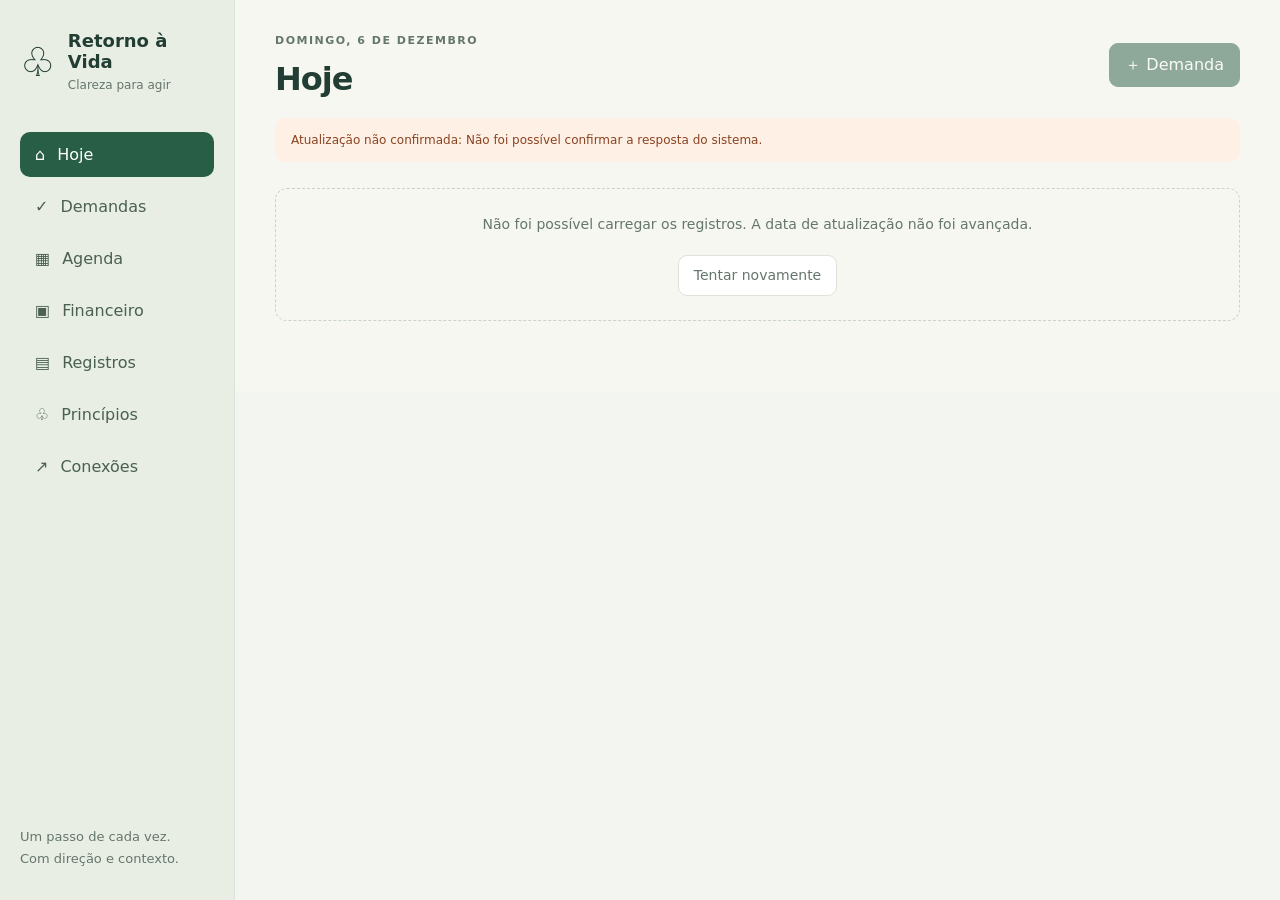
==== index.html @ 0cd76d00 "Evolve contextual guidance, private plans and execution memory" ====
<!doctype html><html lang="pt-BR"><head><meta charset="utf-8"><meta name="viewport" content="width=device-width,initial-scale=1"><meta name="color-scheme" content="light"><title>Retorno à Vida</title><link rel="stylesheet" href="app.css?v=20261031mentor1"><link rel="stylesheet" href="workspace.css?v=20261031mentor1"><link rel="stylesheet" href="mentor.css?v=20261031mentor1"></head><body><aside><a class="brand" href="#hoje"><span>♧</span><div>Retorno à Vida<small>Clareza para agir</small></div></a><nav id="nav" aria-label="Áreas do sistema"></nav><div class="side-note">Um passo de cada vez.<br>Com direção e contexto.</div></aside><main><header><div><p class="eyebrow" id="day"></p><h1 id="title">Hoje</h1></div><button class="primary" id="new">＋ Criar</button></header><section id="sync" role="status">Carregando os registros do sistema…</section><div id="view"></div></main><dialog id="detail"><form id="editor"></form></dialog><div id="toast" role="status" aria-live="polite"></div><script src="app.js?v=20261031mentor1"></script><script src="workspace.js?v=20261031mentor1"></script><script src="mentor.js?v=20261031mentor1"></script></body></html>
---- app.css ----
@import url('data:text/css,');
:root{font-family:system-ui,-apple-system,BlinkMacSystemFont,"Segoe UI",sans-serif;color:#223d33;background:#f3f5f0;font-size:16px;--green:#285e45;--muted:#65766d;--line:#dce3d9}*{box-sizing:border-box}body{margin:0;display:flex}aside{width:235px;position:fixed;inset:0 auto 0 0;padding:30px 20px;background:#e9eee4;border-right:1px solid var(--line);display:flex;flex-direction:column}.brand{display:flex;gap:12px;text-decoration:none;color:inherit;font-size:18px;font-weight:650;align-items:center}.brand>span{font-size:40px}.brand small{display:block;font-size:12px;font-weight:400;margin-top:4px;color:var(--muted)}nav{display:grid;gap:7px;margin-top:38px}nav a{padding:13px 15px;text-decoration:none;border-radius:10px;color:#4a6052;display:flex;gap:12px}nav a.active{background:#285e45;color:white}.side-note{margin-top:auto;line-height:1.7;font-size:13px;color:var(--muted)}main{margin-left:235px;width:calc(100% - 235px);padding:32px 40px 70px;max-width:1600px}header{display:flex;justify-content:space-between;align-items:center;gap:15px;margin-bottom:20px}h1{font-size:32px;margin:3px 0 0;letter-spacing:-1px}h2{font-size:22px;line-height:1.35;margin:0 0 12px}h3{font-size:17px;margin:0 0 10px}.eyebrow{font-size:11px;letter-spacing:1.5px;text-transform:uppercase;color:var(--muted);font-weight:650;margin:0 0 10px}button,input,textarea,select{font:inherit}button,.button{cursor:pointer;border:1px solid var(--line);border-radius:9px;padding:10px 15px;background:white;color:inherit;text-decoration:none;display:inline-flex;align-items:center;justify-content:center;gap:7px;line-height:1.4}button:hover,.button:hover{border-color:#65987c;background:#f3f7f2}button:focus-visible,a:focus-visible{outline:3px solid #a0bfa6;outline-offset:3px}.primary{background:var(--green);color:white;border-color:var(--green)}.primary:hover{background:#204b37;color:white}button:disabled{opacity:.5;cursor:wait}.secondary{background:#edf2e8}#sync{font-size:12px;line-height:1.7;color:var(--muted);padding:12px 16px;background:#eaf0e5;border-radius:10px;margin-bottom:26px}#sync.error{background:#fff0e5;color:#8a4320}.grid{display:grid;grid-template-columns:1.4fr 1fr;gap:20px}.panel,.card{background:#fff;border:1px solid var(--line);border-radius:16px;padding:23px;margin-bottom:18px}.focus{background:#e6ede0;border-color:#cbd9c5;padding:28px}.focus h2{font-size:28px;max-width:720px}.muted{color:var(--muted);font-size:14px;line-height:1.6}p{line-height:1.6}.actions{display:flex;flex-wrap:wrap;gap:8px;margin-top:18px}.tags{display:flex;gap:7px;flex-wrap:wrap;margin:12px 0}.tag{display:inline-block;font-size:11px;border-radius:30px;padding:5px 9px;background:#edf1e9;color:#52664f}.tag.urgent{background:#fbebdc;color:#8b4e22}.section-head{display:flex;justify-content:space-between;align-items:center;gap:12px;margin:12px 0 16px}.section-head h2{margin:0}.stats{display:grid;grid-template-columns:repeat(3,1fr);gap:12px;margin:20px 0}.stat{padding:18px;background:#fff;border-radius:12px;border:1px solid var(--line)}.stat strong{display:block;font-size:28px;margin-bottom:3px}.stat small{color:var(--muted);font-size:12px}.task-list{display:grid;gap:10px}.task{display:flex;align-items:flex-start;gap:14px;border:1px solid var(--line);background:white;border-radius:12px;overflow:hidden}.task-main{flex:1;display:block;text-align:left;border:0;border-radius:0;padding:18px;background:transparent}.task-main:hover{background:#f5f8f2}.task-main strong{display:block;font-size:16px;line-height:1.5}.task-main p{font-size:13px;color:var(--muted);margin:6px 0}.task-main .tags{margin-bottom:0}.task-done{padding:7px 10px;margin:19px 15px 0 0;min-width:37px}.toolbar{display:flex;gap:10px;flex-wrap:wrap;margin:18px 0}.toolbar input{flex:1;min-width:170px}.toolbar select{width:auto;min-width:130px}input,textarea,select{display:block;border:1px solid #cfd9ca;background:#fff;border-radius:8px;width:100%;padding:11px;color:inherit}textarea{resize:vertical;min-height:95px}label{display:block;font-size:12px;font-weight:650;margin:17px 0 7px}.field-grid{display:grid;grid-template-columns:1fr 1fr;gap:0 15px}.empty{border:1px dashed #c8d5c1;border-radius:12px;padding:24px;text-align:center;color:var(--muted);font-size:14px;line-height:1.7}.mini{padding:14px 0;border-bottom:1px solid var(--line);display:flex;justify-content:space-between;align-items:center;gap:12px}.mini:last-child{border-bottom:0}.amount{font-weight:650;white-space:nowrap}.out{color:#a25432}.in{color:#286347}.money{font-size:30px;margin:10px 0}.progress{height:7px;background:#e4ebdf;border-radius:5px;overflow:hidden}.progress i{display:block;height:100%;background:#609b6f}dialog{width:min(790px,94vw);max-height:92vh;border:1px solid var(--line);border-radius:18px;padding:28px;color:inherit;background:#fafcf8}dialog::backdrop{background:#1b342a77}.dialog-head{display:flex;justify-content:space-between;align-items:flex-start;gap:15px}.close{padding:5px 11px;font-size:22px}.editor-section{border-top:1px solid var(--line);margin-top:24px;padding-top:20px}.editor-section h3{margin-bottom:12px}.history{font-size:13px;line-height:1.6;padding:10px 0;border-bottom:1px solid var(--line)}.history small{display:block;color:var(--muted)}.note-text{white-space:pre-wrap;overflow-wrap:anywhere}.file{display:flex;justify-content:space-between;align-items:center;padding:10px;border-radius:8px;background:#edf2e8;margin:8px 0;font-size:13px}.form-error{color:#9a392d;font-size:14px;margin:12px 0}#toast{position:fixed;bottom:25px;left:50%;transform:translateX(-50%);background:#223d33;color:white;padding:13px 20px;border-radius:10px;display:none;z-index:10;max-width:90vw;font-size:14px}table{border-collapse:collapse;width:100%;font-size:14px}th,td{text-align:left;padding:14px 10px;border-bottom:1px solid var(--line)}th{font-size:11px;color:var(--muted);text-transform:uppercase}.calendar-item{border-left:3px solid #8ba37c;padding:12px 16px;background:white;border-radius:0 10px 10px 0;margin:12px 0}.pill-tabs{display:flex;gap:8px;margin:15px 0}.pill-tabs a{border:1px solid var(--line);background:white;border-radius:30px;padding:8px 16px;text-decoration:none;color:inherit}.pill-tabs a.selected{background:#285e45;color:white}.principle{padding:18px;border-radius:12px;background:#edf2e7;margin:10px 0}.notice{padding:12px 15px;background:#fff5e9;border-radius:10px;font-size:13px;color:#7d5835}.split{display:flex;gap:10px;align-items:center;justify-content:space-between}.wide{grid-column:1/-1}small{line-height:1.5}@media(max-width:1050px){aside{width:190px;padding:25px 12px}main{margin-left:190px;width:calc(100% - 190px);padding:25px}.grid{grid-template-columns:1fr}.focus h2{font-size:26px}}@media(max-width:650px){aside{position:fixed;top:auto;bottom:0;height:66px;width:100%;padding:0;z-index:5;background:#e9eee4;border-top:1px solid var(--line);border-right:0}.brand,.side-note{display:none}nav{margin:0;display:flex;overflow-x:auto;gap:0;height:66px}nav a{flex:1;min-width:65px;font-size:10px;display:flex;flex-direction:column;justify-content:center;align-items:center;gap:2px;border-radius:0;padding:7px}nav a span{font-size:20px}main{margin-left:0;width:100%;padding:22px 16px 95px}h1{font-size:28px}header{margin-bottom:16px}.panel,.focus{padding:20px}.focus h2{font-size:23px}.stats{gap:7px}.stat{padding:12px}.stat strong{font-size:24px}.stat small{font-size:10px}.field-grid{grid-template-columns:1fr}.task-main{padding:14px}.task-main strong{font-size:15px}.task-done{margin:15px 10px 0 0}.toolbar input{min-width:100%}dialog{padding:20px}.section-head{align-items:flex-start}table{font-size:12px}th,td{padding:11px 5px}}
---- workspace.css ----
.execution-space{background:#f0f4ed;border:1px solid #d9e2d5;border-radius:19px;overflow:hidden;box-shadow:0 12px 35px #254e3510}.execution-top{display:flex;align-items:center;gap:12px;padding:15px 19px;background:#f9fbf6;border-bottom:1px solid var(--line)}.execution-top button{padding:8px 12px;font-size:12px}.execution-breadcrumb{flex:1;font-size:11px;letter-spacing:1px;color:#6a7b68}.execution-breadcrumb span{padding:0 8px;color:#acb9a4}.execution-columns{display:grid;grid-template-columns:minmax(0,1.1fr) minmax(330px,.85fr);min-height:650px}.execution-main{min-width:0;background:#fff}.execution-interaction{position:static;inset:auto;width:auto;padding:0;display:block;background:#edf2e9;border:0;border-left:1px solid #d9e2d4;min-width:0}.execution-hero{padding:26px 27px 0;background:linear-gradient(130deg,#f0f5e9,#fafcf7)}.execution-hero h2{font-size:25px;line-height:1.45;letter-spacing:-.5px}.execution-hero>p:not(.eyebrow){font-size:14px;color:#60745d;line-height:1.7}.mission-road{display:flex;gap:8px;align-items:center;padding:10px 0}.road-step{font-size:10px;letter-spacing:.25px;color:#91a088;white-space:nowrap}.road-step.done{color:#2d6d49;font-weight:700}.mission-road i{height:1px;background:#d2ddc8;flex:1}.execution-tools{display:flex;gap:10px;margin-top:23px}.execution-tools button{border:0;border-bottom:3px solid transparent;background:transparent;border-radius:0;padding:12px 3px;color:#7a8772;font-size:12px;font-weight:650}.execution-tools button.selected{border-bottom-color:#477b4f;color:#285e45}.execution-body{padding:25px 27px}.execution-body p{font-size:14px}.context-block p{color:#5a6f59}.context-block .eyebrow{font-size:10px;color:#819075}.next-action{display:flex;gap:14px;padding:18px;border-radius:11px;background:#eaf2e2;margin-top:22px}.next-action>span{font-size:25px;color:#5b8849}.next-action small{font-size:9px;letter-spacing:1px;color:#64805b}.next-action p{font-weight:600;margin:6px 0 0;line-height:1.7}.question-block{padding:17px 0;border-bottom:1px solid var(--line);font-size:13px}.question-block strong{color:#947247;font-size:12px}.question-block p{color:#7c7768;font-size:13px;margin-bottom:0}.linked-context{margin-top:24px}.linked-context h3{font-size:13px;color:#5d745b}.related-chips{display:flex;gap:7px;flex-wrap:wrap}.related-chips button{background:#f4f7ef;border-radius:30px;font-size:11px;padding:7px 11px}.source-cards>div{display:flex;align-items:center;gap:11px;padding:11px 0;border-bottom:1px solid #edf1e8}.source-cards>div>span{display:flex;align-items:center;justify-content:center;width:29px;height:29px;border-radius:8px;background:#eaf1e2;color:#6b8a5c}.source-cards p{font-size:11px;margin:0;color:#687663}.source-cards small{display:block;font-size:10px;color:#91a088;margin-top:3px}.interaction-heading{display:flex;gap:11px;align-items:center;padding:23px 21px 17px}.interaction-heading strong{font-size:14px}.interaction-heading small{display:block;font-size:10px;color:#839178;margin-top:4px}.live-dot{height:8px;width:8px;flex-shrink:0;border-radius:50%;background:#77a161;box-shadow:0 0 0 4px #77a16118}.interaction-tabs{display:flex;padding:0 16px;border-bottom:1px solid #d8e2d0;gap:8px}.interaction-tabs button{border:0;border-bottom:2px solid transparent;background:transparent;padding:10px 3px;border-radius:0;font-size:10px;color:#87927c;flex:1}.interaction-tabs button.selected{border-color:#52834f;color:#2d6043;font-weight:700}.interaction-pane{padding:20px}.action-coach{background:#fff;border:1px solid #e0e7d9;border-radius:11px;padding:17px;box-shadow:0 5px 14px #36533105}.action-coach .eyebrow{font-size:9px}.action-coach p{font-size:13px;font-weight:500;margin:8px 0 14px;line-height:1.7}.action-coach small{font-size:9px;color:#8a9980}.action-button-grid{display:grid;grid-template-columns:1fr 1fr;gap:8px;margin:13px 0 24px}.action-button-grid button{font-size:11px;justify-content:flex-start;padding:12px;background:#f9fbf6}.action-button-grid span{font-size:17px;color:#729265}.mission-checklist h3,.connection-dock h3{font-size:12px;margin:0}.mission-checklist .split small{font-size:10px;color:#87967d}.mission-checklist .progress{height:5px;margin:12px 0 7px}.step-item{display:flex;gap:10px;align-items:center;padding:9px 0;margin:0;font-weight:400;font-size:12px;color:#536a50;cursor:pointer}.step-item input{width:16px;height:16px;padding:0;accent-color:#65945a;flex-shrink:0}.step-item.done span{text-decoration:line-through;color:#92a08a}.mission-checklist>.muted{font-size:11px}.add-step{display:flex;gap:6px;margin-top:9px}.add-step input{font-size:11px;padding:9px 10px;background:#f9fbf6;border-color:#dce5d4}.add-step button{padding:7px 10px}.connection-dock{border-top:1px solid #d6e0cf;padding-top:21px;margin-top:24px}.tool-connection{display:flex;align-items:center;gap:9px;margin-top:16px}.tool-icon{width:30px;height:30px;border-radius:8px;display:flex;align-items:center;justify-content:center;font-size:14px;font-weight:700;flex-shrink:0}.tool-icon.teams{color:#6662a1;background:#e0dff0}.tool-icon.cloud{color:#5a8f98;background:#dfecef}.tool-icon.calendar{color:#b18e4a;background:#f1e9d5}.tool-connection>div{flex:1;min-width:0}.tool-connection strong{display:block;font-size:10px}.tool-connection small{display:block;font-size:9px;color:#8a977f;line-height:1.5;margin-top:2px}.tool-connection button{font-size:9px;padding:6px 9px;border-radius:7px;background:transparent}.session-status{margin-top:23px;color:#809271;font-size:10px;line-height:1.7}.conversation-intro{display:flex;gap:12px;align-items:center;padding:14px;background:#e3ecd9;border-radius:10px;font-size:12px}.conversation-intro>span{font-size:25px;color:#759661}.conversation-intro p{margin:0;color:#617958;line-height:1.7}.interaction-pane .editor-section{border:0;padding:0;margin-top:17px}.interaction-pane .editor-section h3{font-size:12px}.interaction-pane label{font-size:11px}.interaction-pane textarea{background:#f9fbf7;font-size:13px}.interaction-pane .history{font-size:12px}.interaction-pane .muted{font-size:11px}.workspace-bottom{display:flex;align-items:center;justify-content:space-between;gap:15px;border-top:1px solid #d5dfcf;padding:15px 20px;background:#fbfdf8}.workspace-bottom>span{font-size:10px;color:#839377}.workspace-bottom>span.unsaved{color:#a27c38}.workspace-bottom>div{display:flex;gap:8px}.workspace-bottom button{font-size:11px;padding:10px 14px}.execution-space>.form-error,.execution-space form>.form-error{padding:0 20px}.workspace-mobile-tabs{display:none}.focus-mode .execution-columns{grid-template-columns:1fr}.focus-mode .execution-interaction{display:none}.execution-body label{font-size:11px}.execution-body input,.execution-body select,.execution-body textarea{font-size:13px;background:#fafcf7}.execution-body .editor-section{border:0;margin:0;padding:0}.execution-body .notice{font-size:11px}.execution-space [hidden]{display:none!important}
.board-intro{display:flex;justify-content:space-between;gap:20px;align-items:center;margin:8px 0 24px}.board-intro h2{font-size:25px}.board-intro p{margin:6px 0}.view-switch{display:flex;background:#e9eee3;border:1px solid #dbe4d2;border-radius:9px;padding:4px;gap:3px}.view-switch button{background:transparent;border:0;padding:7px 12px;font-size:11px;white-space:nowrap}.view-switch button.selected{background:#fff;box-shadow:0 2px 5px #243f2810}.mission-board{display:grid;grid-template-columns:repeat(4,minmax(0,1fr));gap:14px;align-items:start}.board-column{min-width:0;background:#eaf0e3;border:1px solid #dfe7d8;padding:14px 12px;border-radius:13px;min-height:200px;transition:background .2s}.board-column-title{display:flex;align-items:center;gap:8px}.board-column-title h3{font-size:12px;margin:0;flex:1}.board-column-title b{font-size:10px;color:#829272;font-weight:400}.state-dot{width:7px;height:7px;border-radius:50%;background:#83a16b}.state-dot.proposta{background:#c0a66b}.state-dot.aguardando{background:#8ba4b4}.state-dot.concluida{background:#5e946b}.board-hint{font-size:9px;color:#91a183;margin:8px 0 15px}.board-stack{display:grid;gap:11px}.mission-card{background:white;border:1px solid #dce5d4;border-radius:11px;overflow:hidden;box-shadow:0 3px 9px #2b472a03;transition:transform .18s,box-shadow .18s}.mission-card:hover{transform:translateY(-3px);box-shadow:0 8px 22px #2944290d}.mission-card>button{display:block;width:100%;text-align:left;padding:16px;border:0;background:transparent;border-radius:0}.mission-card h3{font-size:13px;line-height:1.6;margin:12px 0 9px}.mission-card p{font-size:10px;line-height:1.7;color:#89977e;margin-bottom:15px}.mission-card .tag{font-size:8px;padding:4px 7px}.mission-card-meta{display:flex;justify-content:space-between;gap:5px;align-items:center}.priority-mark{font-size:7px;text-transform:uppercase;color:#b28a53;letter-spacing:.6px}.card-date{font-size:9px;color:#a08c64;margin:11px 0}.mission-card-foot{display:flex;align-items:center;justify-content:space-between;font-size:9px;color:#93a086;border-top:1px solid #f0f3eb;padding-top:11px;margin-top:13px}.card-progress{font-size:9px;color:#879a79;margin-bottom:6px}.card-progress small{font-size:9px}.mission-card .progress{height:4px}.board-empty{padding:30px 8px;text-align:center;font-size:11px;color:#a3af98;border:1px dashed #d5dfcd;border-radius:9px}.drop-ready{background:#d8e7cb;border-color:#85a26e}.mission-card.dragging{opacity:.45;transform:rotate(2deg)}
.today-direction{display:flex;align-items:center;justify-content:space-between;gap:25px;margin:12px 0 22px}.today-direction h2{font-size:30px;letter-spacing:-.8px;margin:7px 0}.today-direction>div>p:last-child{font-size:13px;color:#88977d;margin:0}.day-orbit{width:86px;height:86px;border:5px solid #dde8d3;outline:1px solid #afc59b;outline-offset:4px;border-radius:50%;display:flex;align-items:center;justify-content:center;flex-direction:column;flex-shrink:0;background:#f9fcf4}.day-orbit>span{font-size:28px;font-weight:650;line-height:1}.day-orbit small{font-size:7px;color:#88a070;margin-top:6px}.today-path{display:flex;gap:24px;align-items:center;padding:19px 24px;border:1px solid #d9e4cf;border-radius:13px;background:#eef4e7;margin-bottom:25px}.today-path>i{width:1px;height:33px;background:#dbe5d0}.path-node{display:flex;align-items:center;gap:13px;flex:1}.path-node>span{font-size:25px;color:#8faa78}.path-node strong{font-size:20px;display:block;line-height:1.2}.path-node small{font-size:10px;color:#8c9e7a}.today-workspace-grid{display:grid;grid-template-columns:1.5fr 1fr;gap:22px}.next-mission{border:1px solid #ccddbb;border-radius:16px;background:linear-gradient(125deg,#e4efd8,#eef5e7);padding:27px;position:relative;overflow:hidden}.next-mission-header{display:flex;align-items:center;gap:11px}.next-mission-header p{font-size:9px;margin:0;color:#789561}.next-mission h2{font-size:26px;line-height:1.5;letter-spacing:-.4px;max-width:620px;margin:20px 0 12px}.next-mission>p{font-size:13px;color:#7b8e6c;line-height:1.8;max-width:580px}.mission-enter{margin:13px 0 19px;gap:22px;font-size:12px;padding:13px 17px}.mission-preview{display:flex;gap:20px;border-top:1px solid #d4e2c7;padding-top:17px;margin-top:10px}.mission-preview>div{display:flex;align-items:center;gap:7px}.mission-preview span{color:#88a573;font-size:15px}.mission-preview small{font-size:9px;color:#8ba178}.quick-flow{background:white;border:1px solid #dfe6d8;border-radius:16px;padding:24px}.quick-flow>h3{font-size:18px;margin:14px 0 23px}.quick-flow>.eyebrow{font-size:9px;color:#9aaa8d}.quick-flow>button,.quick-flow>a{display:flex;align-items:center;text-align:left;gap:14px;width:100%;border:1px solid #e6eddf;background:#f9fbf6;border-radius:10px;padding:15px 12px;margin-top:11px;text-decoration:none;color:inherit}.quick-flow>button>span,.quick-flow>a>span{color:#8fa87c;font-size:21px;min-width:25px}.quick-flow>button>div,.quick-flow>a>div{flex:1}.quick-flow strong{font-size:11px;font-weight:600;display:block}.quick-flow small{font-size:9px;display:block;color:#98a68b;margin-top:4px}.quick-flow b{font-size:12px;color:#b3bfa8}.today-section{margin-top:30px}.today-section h2{font-size:18px}.next-mission-grid{display:grid;grid-template-columns:repeat(3,1fr);gap:16px}.next-mission-grid .mission-card h3{font-size:14px}.next-mission-grid .mission-card p{font-size:11px;min-height:38px}.next-mission-grid .mission-card>button{padding:20px}
@media(min-width:1450px){.execution-columns{grid-template-columns:minmax(0,1.25fr) minmax(380px,.8fr)}.execution-hero h2{font-size:30px}.interaction-tabs button{font-size:11px}.action-coach p{font-size:14px}.mission-card h3{font-size:14px}.mission-card p{font-size:11px}}
@media(max-width:1150px){.mission-board{grid-template-columns:1fr 1fr}.execution-columns{grid-template-columns:minmax(0,1fr) minmax(300px,.85fr)}.execution-body,.execution-hero{padding-left:20px;padding-right:20px}.interaction-pane{padding:16px}.execution-hero h2{font-size:22px}.today-workspace-grid{grid-template-columns:1fr}.quick-flow{display:grid;grid-template-columns:1fr 1fr;gap:10px}.quick-flow>.eyebrow,.quick-flow>h3{grid-column:1/-1;margin:0}.quick-flow>button,.quick-flow>a{margin-top:0}.next-mission-grid{grid-template-columns:1fr 1fr}.mission-preview{gap:10px}}
@media(max-width:850px){.execution-columns{grid-template-columns:1fr}.execution-interaction{border-left:0;border-top:1px solid #d9e2d4}.execution-top{gap:8px;padding:12px}.execution-breadcrumb{font-size:9px}.execution-top>.tag{display:none}.interaction-heading{padding:19px}.today-direction h2{font-size:25px}.today-path{padding:17px;gap:15px}.path-node{gap:8px}.path-node strong{font-size:19px}.path-node small{font-size:8px}}
@media(max-width:650px){body{overscroll-behavior-y:none}main{padding:20px 14px calc(90px + env(safe-area-inset-bottom))}aside{height:calc(66px + env(safe-area-inset-bottom));padding-bottom:env(safe-area-inset-bottom)}nav{height:66px}.execution-space{border-radius:12px;margin:0 -2px}.execution-top{padding:11px 10px}.execution-top button{min-height:44px;font-size:11px;padding:8px}.execution-top button:last-child{font-size:10px}.execution-breadcrumb{font-size:8px;letter-spacing:.5px}.workspace-mobile-tabs{display:flex;border-bottom:1px solid #d2dfc7;background:#f5f8ef;padding:5px;gap:4px}.workspace-mobile-tabs button{min-height:46px;flex:1;border:0;background:transparent;font-size:12px}.workspace-mobile-tabs button.selected{background:white;box-shadow:0 2px 6px #2a482712;color:#356b43;font-weight:650}.execution-columns{display:block;min-height:0}.execution-space[data-mobile-pane="task"] .execution-interaction{display:none}.execution-space[data-mobile-pane="interaction"] .execution-main{display:none}.execution-space.focus-mode .execution-interaction{display:none}.execution-hero{padding:20px 18px 0}.execution-hero h2{font-size:22px;line-height:1.5}.execution-hero .eyebrow{font-size:9px}.execution-hero>p:not(.eyebrow){font-size:14px}.execution-tools{gap:20px;margin-top:15px}.execution-tools button{font-size:12px;min-height:47px}.execution-body{padding:20px 18px}.execution-body p{font-size:14px}.execution-body label{font-size:12px}.execution-body input,.execution-body textarea,.execution-body select{font-size:16px;min-height:46px}.next-action p{font-size:14px}.next-action small{font-size:9px}.question-block p{font-size:13px}.related-chips button{font-size:12px;min-height:44px}.source-cards p{font-size:12px}.source-cards small{font-size:10px}.interaction-pane{padding:19px}.interaction-heading strong{font-size:15px}.interaction-heading small{font-size:11px}.interaction-tabs button{font-size:11px;min-height:46px}.action-coach p{font-size:14px}.action-coach small{font-size:10px}.action-button-grid button{font-size:12px;min-height:52px}.mission-checklist h3,.connection-dock h3{font-size:14px}.step-item{min-height:46px;font-size:14px}.step-item input{width:21px;height:21px}.add-step input{font-size:16px;min-height:46px}.add-step button{min-width:46px}.tool-connection{gap:12px}.tool-connection strong{font-size:12px}.tool-connection small{font-size:11px}.tool-connection button{font-size:11px;min-height:44px}.tool-icon{width:35px;height:35px;font-size:17px}.session-status{font-size:12px}.interaction-pane textarea{font-size:16px}.interaction-pane label{font-size:12px}.interaction-pane .history{font-size:13px}.workspace-bottom{position:sticky;bottom:calc(66px + env(safe-area-inset-bottom));padding:12px;display:block;z-index:2;background:#f8fbf2f5;backdrop-filter:blur(12px)}.workspace-bottom>span{display:block;margin-bottom:8px;font-size:10px}.workspace-bottom>div{display:flex}.workspace-bottom button{flex:1;min-height:46px;font-size:11px;padding:8px}.mission-board{display:block}.board-column{margin-bottom:17px;padding:16px;min-height:0}.board-column-title h3{font-size:15px}.board-column-title b{font-size:12px}.board-hint{font-size:11px;margin:8px 0 16px}.board-intro{align-items:flex-start;gap:10px;margin-bottom:18px}.board-intro h2{font-size:21px}.board-intro>.muted,.board-intro p.muted{font-size:12px}.view-switch button{font-size:10px;padding:8px;min-height:40px}.mission-card>button{padding:18px}.mission-card h3{font-size:15px}.mission-card p{font-size:12px}.mission-card .tag{font-size:10px}.priority-mark{font-size:9px}.mission-card-foot{font-size:11px}.card-date{font-size:11px}.card-progress small,.card-progress{font-size:11px}.mission-card:hover{transform:none}.today-direction{gap:16px;margin:10px 0 22px}.today-direction h2{font-size:24px;line-height:1.4;letter-spacing:-.5px}.today-direction>.eyebrow,.today-direction .eyebrow{font-size:9px}.today-direction>div>p:last-child{font-size:12px;line-height:1.7}.day-orbit{height:70px;width:70px;border-width:4px;outline-offset:3px}.day-orbit>span{font-size:25px}.day-orbit small{font-size:6px}.today-path{padding:15px 12px;gap:10px;margin-bottom:21px}.path-node{gap:6px}.path-node>span{font-size:20px}.path-node strong{font-size:18px}.path-node small{font-size:8px;line-height:1.5}.today-path>i{height:28px}.next-mission{padding:23px 20px}.next-mission h2{font-size:24px;line-height:1.5;margin:18px 0 12px}.next-mission>p{font-size:14px}.next-mission-header p{font-size:8px;line-height:1.5}.mission-enter{font-size:12px;min-height:49px;width:100%;justify-content:space-between;gap:10px}.mission-preview{gap:10px;justify-content:space-between}.mission-preview>div{flex-direction:column;gap:6px;align-items:flex-start}.mission-preview small{font-size:8px}.quick-flow{padding:21px 18px;grid-template-columns:1fr}.quick-flow>.eyebrow{font-size:8px}.quick-flow>h3{font-size:19px;margin:3px 0 10px}.quick-flow>button,.quick-flow>a{padding:16px;min-height:74px}.quick-flow strong{font-size:13px}.quick-flow small{font-size:11px;line-height:1.6}.next-mission-grid{grid-template-columns:1fr}.next-mission-grid .mission-card h3{font-size:16px}.next-mission-grid .mission-card p{font-size:13px;min-height:0}.today-section h2{font-size:19px}.today-section .button{font-size:12px;min-height:44px}.board-stack .mission-card[draggable]{-webkit-user-drag:none}.form-error{font-size:13px}#sync{font-size:11px;line-height:1.8}dialog input,dialog textarea,dialog select{font-size:16px;min-height:44px}.toolbar select,.toolbar input{font-size:16px;min-height:44px}}
@media(prefers-reduced-motion:reduce){*{scroll-behavior:auto!important;transition:none!important;animation:none!important}}
.record-related{display:grid;gap:10px;margin-top:12px}.record-related>button{display:block;text-align:left;background:#fafcf7;padding:14px}.record-related strong{display:block;font-size:12px;line-height:1.6;margin:8px 0}.record-related small{font-size:10px;color:#8ca07b}.record-space .execution-body>.dialog-head{margin-bottom:25px}.record-space .execution-body>.dialog-head h2{font-size:24px}.record-space .money{font-size:28px}.record-space .linked-context label{font-size:11px}.record-space .linked-context select{font-size:12px}.record-space .linked-context p.muted{font-size:11px}@media(max-width:650px){.record-space[data-mobile-pane="task"] .execution-interaction{display:none}.record-space[data-mobile-pane="interaction"] .execution-main{display:none}.record-space .linked-context select{font-size:16px;min-height:46px}.record-related strong{font-size:14px}.record-related small{font-size:12px}.record-space .execution-body>.dialog-head h2{font-size:24px}.record-space .execution-body button[type="submit"]{min-height:48px;width:100%}}
.execution-interaction{height:auto;max-height:none;padding-bottom:0;z-index:auto}
.linked-record{display:flex;width:100%;text-align:left;margin-top:9px;padding:12px;gap:10px;background:#f6f9f1}.linked-record>span{color:#7b9967;font-size:20px}.linked-record strong{display:block;font-size:12px}.linked-record small{display:block;color:#8b9d7c;font-size:10px;margin-top:5px}.interaction-pane input[type=url],.interaction-pane input:not([type]){min-height:42px;font-size:13px}@media(max-width:650px){.interaction-pane input[type=url],.interaction-pane input:not([type]){font-size:16px;min-height:46px}.linked-record{min-height:55px}.linked-record strong{font-size:13px}}
@media(max-width:650px){.execution-space:not(.record-space){padding-bottom:110px}.workspace-bottom{position:fixed;left:14px;right:14px;bottom:calc(66px + env(safe-area-inset-bottom));border:1px solid #d5dfcf;border-radius:11px;box-shadow:0 -5px 22px #304f2912;z-index:4}}
---- mentor.css ----
:root{--mentor-ink:#203c36;--mentor-green:#285e45;--mentor-lime:#d5e9ad;--mentor-paper:#f6f7f1}
body{background:var(--mentor-paper)}main{max-width:1750px}button,a,input,textarea,select{touch-action:manipulation}.mentor-welcome{display:flex;justify-content:space-between;align-items:center;gap:32px;padding:30px 0 38px}.mentor-welcome h2{font-size:clamp(30px,3.7vw,51px);line-height:1.15;letter-spacing:-1.7px;margin:12px 0 19px;font-weight:650;color:var(--mentor-ink)}.mentor-welcome p{color:#60736b;line-height:1.7}.mentor-values{display:flex;flex-wrap:wrap;gap:8px}.mentor-values span{font-size:12px;padding:6px 10px;border:1px solid #dce3d1;border-radius:20px;background:#fff8}.mentor-compass{flex:0 0 170px;aspect-ratio:1;border:1px solid #cdd8c5;border-radius:50%;display:flex;flex-direction:column;justify-content:center;align-items:center;gap:8px;background:radial-gradient(circle,#e4eed6,#f6f7f1 72%);outline:1px solid #e1e7da;outline-offset:12px}.mentor-compass>span{font-size:38px;color:#6c885c}.mentor-compass strong{font-size:17px}.mentor-compass small{font-size:11px;color:#69796b}.mentor-capacity{display:grid;grid-template-columns:1fr 1.8fr;gap:24px;background:#eaf0e1;border-color:#d9e2cd}.mentor-capacity h3{font-size:23px;margin:8px 0}.mentor-capacity p{color:#647260;font-size:13px;line-height:1.7}.mentor-capacity form{display:grid;grid-template-columns:1fr 1fr 1.2fr;gap:12px;align-content:center}.mentor-capacity label{font-size:12px;margin:0}.mentor-capacity select{margin-top:7px;background:#fffffff2;min-height:46px}.mentor-capacity form>button{grid-column:1/-1;justify-self:end;min-height:46px}.mentor-error{grid-column:1/-1;color:#a33428!important;margin:0}.mentor-section-head{display:flex;justify-content:space-between;align-items:center;gap:16px;margin:34px 0 12px}.mentor-section-head h2{font-size:26px;letter-spacing:-.5px;margin:5px 0}.mentor-section-head .eyebrow{margin:0}.mentor-method{max-width:900px;font-size:13px;line-height:1.8;color:#65756c;margin-bottom:20px}.mentor-priorities{display:grid;grid-template-columns:repeat(3,minmax(0,1fr));gap:17px}.mentor-card{background:#fff;border:1px solid #dee5d8;border-radius:18px;padding:23px;min-width:0;display:flex;flex-direction:column;gap:10px}.mentor-card-featured:first-child{background:#244c3c;color:#f5f8ef;border-color:#244c3c}.mentor-card-meta{display:flex;align-items:center;flex-wrap:wrap;gap:8px;justify-content:space-between;font-size:10px;color:#74846c}.mentor-card h3{font-size:21px;line-height:1.4;margin:4px 0;letter-spacing:-.3px;overflow-wrap:anywhere}.mentor-card p{font-size:14px;line-height:1.8;margin:0}.mentor-card small{line-height:1.6;color:#788471}.mentor-reasons{font-size:12px;line-height:1.8;padding-left:18px;color:#64765e;margin:8px 0}.mentor-reasons li+li{margin-top:6px}.mentor-card-featured:first-child .mentor-reasons,.mentor-card-featured:first-child .mentor-card-meta,.mentor-card-featured:first-child .mentor-card-foot>span{color:#c4d3b8}.mentor-card-featured:first-child .tag{background:#ffffff17;color:#e6efdc}.mentor-card-featured:first-child button{background:#d3e6ad;color:#25462e;border:0}.mentor-card-foot{margin-top:auto;padding-top:15px;display:flex;gap:12px;flex-wrap:wrap;align-items:center;justify-content:space-between}.mentor-card-foot>span{font-size:11px;color:#7b876e}.mentor-card-foot button{min-height:44px;font-size:12px}.mentor-lanes{display:grid;grid-template-columns:repeat(3,minmax(0,1fr));gap:20px;margin-top:26px}.mentor-lane{min-width:0;background:#eaf0e150;border-radius:17px;padding:15px;border:1px solid #e2e8d9}.mentor-lane>.mentor-section-head{margin:0}.mentor-lane h3{font-size:19px}.mentor-lane>.mentor-section-head span{background:#dde8d1;border-radius:20px;padding:5px 10px;font-size:12px}.mentor-lane>p{font-size:12px;color:#6b7a62;line-height:1.8;margin-bottom:17px}.mentor-lane .mentor-card{padding:18px;border-radius:12px;margin-bottom:12px}.mentor-lane .mentor-card h3{font-size:16px}.mentor-lane .mentor-card p{font-size:12px}.mentor-footer-grid{display:grid;grid-template-columns:1fr 1fr;gap:22px;margin-top:28px}.mentor-footer-grid h3{font-size:22px}.mentor-footer-grid p{line-height:1.8;font-size:14px;color:#6b7965}.mentor-memory-link{display:block;width:100%;text-align:left;margin-top:10px;padding:16px;background:#f7faf2}.mentor-memory-link strong,.mentor-memory-link span,.mentor-memory-link small{display:block;line-height:1.7}.mentor-memory-link span{font-size:13px;margin:6px 0}.mentor-memory-link small{color:#849379;font-size:11px}.mentor-morning{display:grid;gap:6px;padding:20px;background:#fff7df;border:1px solid #e8dfbf;border-radius:14px;font-size:14px;line-height:1.7}.mentor-case-top{display:flex;gap:10px;align-items:center;flex-wrap:wrap}.mentor-case-top button:last-child{margin-left:auto}.mentor-case-title{padding:24px 0 18px}.mentor-case-title h2{font-size:clamp(26px,3vw,38px);line-height:1.3;max-width:1000px;letter-spacing:-.8px;margin:9px 0;overflow-wrap:anywhere}.mentor-case-title>p:last-child{font-size:13px;color:#708168}.mentor-case-grid{display:grid;grid-template-columns:minmax(0,1.05fr) minmax(0,1fr) minmax(0,.85fr);gap:20px;align-items:start}.mentor-case-grid>section{min-width:0}.mentor-case-grid .panel{padding:25px;margin-bottom:20px}.mentor-case h3{font-size:21px;line-height:1.5;margin:8px 0 17px}.mentor-case h4{font-size:14px;margin:22px 0 10px}.mentor-case p{line-height:1.8;font-size:14px}.mentor-advice{border-top:4px solid #729454}.mentor-advice .mentor-reasons{font-size:13px}.mentor-question{background:#f4f0df;border-radius:12px;padding:16px;margin:18px 0}.mentor-question strong{font-size:13px}.mentor-question p{margin-bottom:0}.mentor-route{padding-left:24px;line-height:1.8;font-size:14px}.mentor-route li{padding-left:5px;margin-bottom:11px}.mentor-source summary,.mentor-conclusion summary{cursor:pointer;font-weight:600;line-height:1.7;min-height:30px}.mentor-source p,.mentor-source li{font-size:13px;overflow-wrap:anywhere}.mentor-case label{font-size:13px;color:#52644c}.mentor-case textarea{min-height:97px;resize:vertical;font-size:15px;line-height:1.6}.mentor-case input,.mentor-case select{font-size:15px;min-height:46px}.mentor-case button{min-height:44px}.mentor-case .actions{gap:9px}.mentor-case form>button.primary{width:100%}.mentor-save-state{font-size:11px!important;color:#809174}.mentor-resource{display:block;padding:12px 0;font-size:13px;overflow-wrap:anywhere}.mentor-checklist label{display:flex;align-items:flex-start;gap:12px;padding:12px 0;line-height:1.7;border-bottom:1px solid #e7ecdf}.mentor-checklist input{width:22px;height:22px;min-height:22px;margin-top:2px;flex-shrink:0}.mentor-events article{border-left:2px solid #dbe6cc;padding:0 0 19px 15px;margin-bottom:12px}.mentor-events p{font-size:13px;white-space:pre-wrap;overflow-wrap:anywhere}.mentor-events small{font-size:11px;color:#829076}.mentor-case-tabs{display:none}.mentor-agenda-item{display:flex;align-items:center;justify-content:space-between;gap:18px;padding:18px 0;border-bottom:1px solid #e0e8d5}.mentor-agenda-item p{line-height:1.7}.mentor-agenda-item small{color:#718366}.mentor-agenda-item button{flex-shrink:0}.mentor-case [hidden]{display:none!important}
@media(max-width:1300px){.mentor-case-grid{grid-template-columns:minmax(0,1fr) minmax(0,1fr)}.mentor-memory{grid-column:1/-1;display:grid;grid-template-columns:1fr 1fr;gap:18px}.mentor-memory>.panel{margin-bottom:0}.mentor-capacity{grid-template-columns:1fr}.mentor-compass{flex-basis:140px}.mentor-priorities{gap:12px}.mentor-card{padding:19px}.mentor-card h3{font-size:19px}}
@media(max-width:850px){.mentor-priorities,.mentor-lanes{grid-template-columns:1fr}.mentor-priorities .mentor-card{padding:24px}.mentor-card-featured:first-child{background:#244c3c}.mentor-lanes{gap:14px}.mentor-lane>.mentor-card{margin-bottom:10px}.mentor-lane{padding:18px}.mentor-footer-grid{grid-template-columns:1fr}.mentor-compass{display:none}.mentor-welcome{padding:20px 0}.mentor-welcome h2{font-size:35px}.mentor-case-grid{grid-template-columns:1fr}.mentor-memory{grid-column:auto;display:block}.mentor-case-tabs{display:flex;gap:6px;position:sticky;top:0;background:#f6f7f1ee;backdrop-filter:blur(8px);padding:10px 0;z-index:3;margin-bottom:12px}.mentor-case-tabs button{flex:1;padding:10px 8px;font-size:12px}.mentor-case-tabs [aria-selected=true]{background:#285e45;color:white}.mentor-case[data-pane=context] .mentor-plan,.mentor-case[data-pane=context] .mentor-memory,.mentor-case[data-pane=plan] .mentor-context,.mentor-case[data-pane=plan] .mentor-memory,.mentor-case[data-pane=memory] .mentor-context,.mentor-case[data-pane=memory] .mentor-plan{display:none}.mentor-memory .panel{margin-bottom:18px}.mentor-case-grid .panel{padding:22px}.mentor-case-top button{font-size:12px}.mentor-case-top button:last-child{margin-left:0}.mentor-case-title h2{font-size:28px}}
@media(max-width:650px){main{padding-top:max(18px,env(safe-area-inset-top));padding-bottom:calc(110px + env(safe-area-inset-bottom))}.mentor-welcome h2{font-size:32px;letter-spacing:-1px}.mentor-welcome .eyebrow{font-size:9px}.mentor-welcome p{font-size:14px}.mentor-values{gap:6px}.mentor-values span{font-size:10px;padding:5px 8px}.mentor-capacity{padding:20px;gap:16px}.mentor-capacity form{grid-template-columns:1fr 1fr}.mentor-capacity label:last-of-type{grid-column:1/-1}.mentor-capacity form>button{width:100%;justify-self:stretch}.mentor-capacity h3{font-size:21px}.mentor-capacity select,.mentor-case select,.mentor-case input,.mentor-case textarea{font-size:16px}.mentor-section-head{align-items:flex-start;margin-top:26px}.mentor-section-head h2{font-size:22px}.mentor-section-head>.button{font-size:11px;min-height:44px;white-space:normal}.mentor-card h3{font-size:20px}.mentor-reasons{font-size:13px}.mentor-card-foot{display:block}.mentor-card-foot>span{display:block;line-height:1.7;margin-bottom:10px}.mentor-card-foot button{width:100%;font-size:13px}.mentor-case-title h2{font-size:26px;letter-spacing:-.5px}.mentor-case .field-grid{grid-template-columns:1fr}.mentor-case .actions>button{flex:1;min-width:120px}.mentor-case-tabs button{font-size:12px;min-height:46px}.mentor-case h3{font-size:20px}.mentor-case-top{gap:7px}.mentor-case-top .tag{font-size:11px}.mentor-case-top button:last-child{margin-left:auto}.mentor-agenda-item{align-items:flex-start}.mentor-agenda-item p{font-size:14px}#mentor-capacity-form [role=alert]:empty{display:none}.mentor-method{font-size:12px}.mentor-conclusion button{width:100%}}
.mentor-card-featured:first-child .mentor-analysis-state{color:#d8e7ce}.mentor-analysis-state{display:block;line-height:1.55}.mentor-analysis-meta{font-size:.85rem;color:#577064}
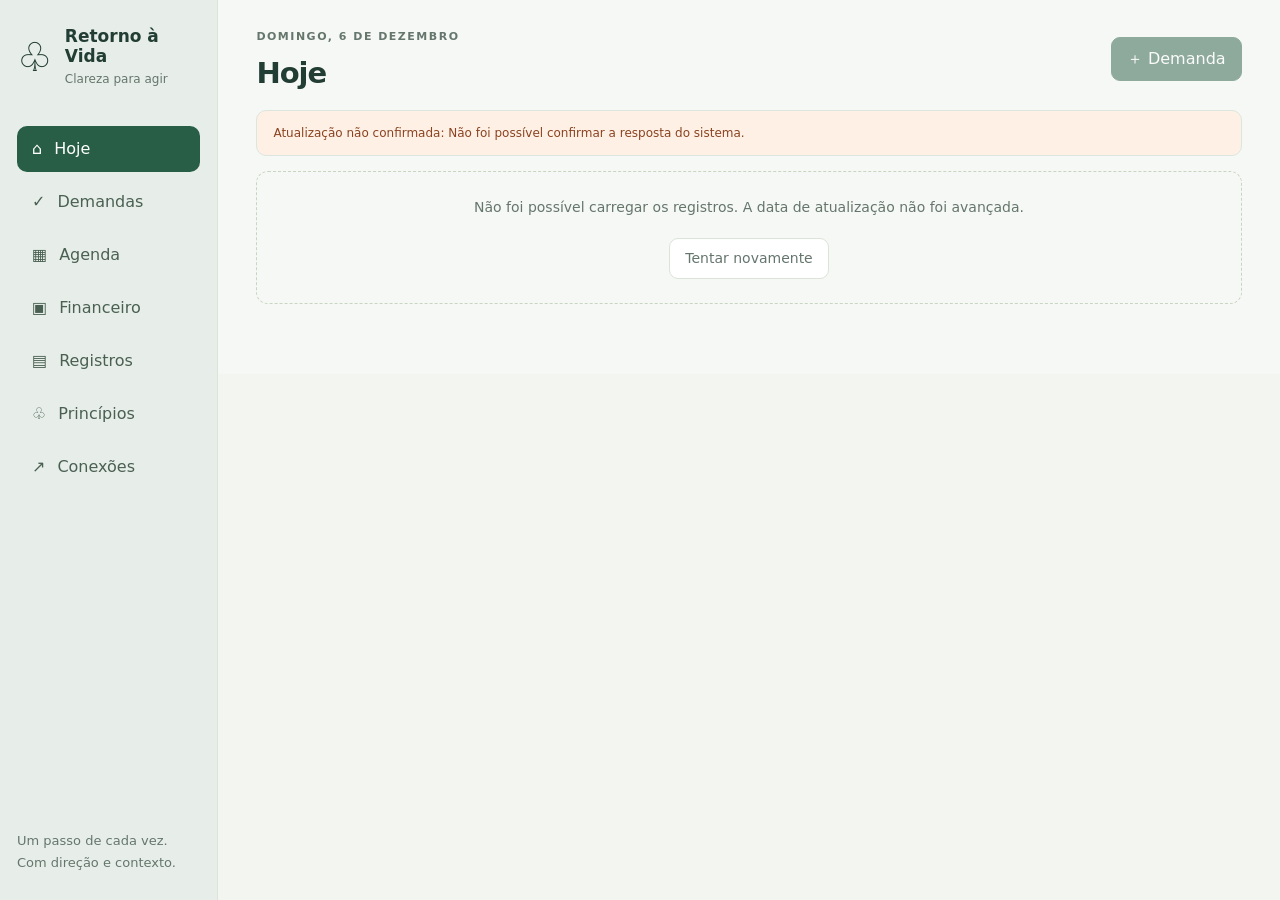
==== commit 3c041982: "Keep the overview visible while working in a responsive side panel" ====
--- a/index.html
+++ b/index.html
@@ -1 +1,3 @@
-<!doctype html><html lang="pt-BR"><head><meta charset="utf-8"><meta name="viewport" content="width=device-width,initial-scale=1"><meta name="color-scheme" content="light"><title>Retorno à Vida</title><link rel="stylesheet" href="app.css?v=20261031mentor1"><link rel="stylesheet" href="workspace.css?v=20261031mentor1"><link rel="stylesheet" href="mentor.css?v=20261031mentor1"></head><body><aside><a class="brand" href="#hoje"><span>♧</span><div>Retorno à Vida<small>Clareza para agir</small></div></a><nav id="nav" aria-label="Áreas do sistema"></nav><div class="side-note">Um passo de cada vez.<br>Com direção e contexto.</div></aside><main><header><div><p class="eyebrow" id="day"></p><h1 id="title">Hoje</h1></div><button class="primary" id="new">＋ Criar</button></header><section id="sync" role="status">Carregando os registros do sistema…</section><div id="view"></div></main><dialog id="detail"><form id="editor"></form></dialog><div id="toast" role="status" aria-live="polite"></div><script src="app.js?v=20261031mentor1"></script><script src="workspace.js?v=20261031mentor1"></script><script src="mentor.js?v=20261031mentor1"></script></body></html>
+<!doctype html><html lang="pt-BR"><head><meta charset="utf-8"><meta name="viewport" content="width=device-width,initial-scale=1,viewport-fit=cover"><meta name="color-scheme" content="light"><title>Retorno à Vida</title><link rel="stylesheet" href="app.css?v=20261031clarity4"><link rel="stylesheet" href="workspace.css?v=20261031clarity4"><link rel="stylesheet" href="mentor.css?v=20261031context3"><link rel="stylesheet" href="context-base.css?v=20261031context2"><link rel="stylesheet" href="system-shell.css?v=20261031workspace1"></head><body><aside><a class="brand" href="#hoje"><span>♧</span><div>Retorno à Vida<small>Clareza para agir</small></div></a><nav id="nav" aria-label="Áreas do sistema"></nav><div class="side-note">Um passo de cada vez.<br>Com direção e contexto.</div></aside><main><header><div><p class="eyebrow" id="day"></p><h1 id="title">Hoje</h1></div><button class="primary" id="new">＋ Criar</button></header><section id="sync" role="status">Carregando os registros do sistema…</section><div id="view"></div></main><dialog id="detail"><form id="editor"></form></dialog><div id="toast" role="status" aria-live="polite"></div><script src="app.js?v=20261031clarity4"></script><script src="workspace.js?v=20261031clarity4"></script><script src="mentor.js?v=20261031workspace1"></script><script src="context-base.js?v=20261031workspace1"></script><script src="system-shell.js?v=20261031workspace1"></script></body></html>
+
+
--- a/mentor.css
+++ b/mentor.css
@@ -4,3 +4,9 @@
 @media(max-width:850px){.mentor-priorities,.mentor-lanes{grid-template-columns:1fr}.mentor-priorities .mentor-card{padding:24px}.mentor-card-featured:first-child{background:#244c3c}.mentor-lanes{gap:14px}.mentor-lane>.mentor-card{margin-bottom:10px}.mentor-lane{padding:18px}.mentor-footer-grid{grid-template-columns:1fr}.mentor-compass{display:none}.mentor-welcome{padding:20px 0}.mentor-welcome h2{font-size:35px}.mentor-case-grid{grid-template-columns:1fr}.mentor-memory{grid-column:auto;display:block}.mentor-case-tabs{display:flex;gap:6px;position:sticky;top:0;background:#f6f7f1ee;backdrop-filter:blur(8px);padding:10px 0;z-index:3;margin-bottom:12px}.mentor-case-tabs button{flex:1;padding:10px 8px;font-size:12px}.mentor-case-tabs [aria-selected=true]{background:#285e45;color:white}.mentor-case[data-pane=context] .mentor-plan,.mentor-case[data-pane=context] .mentor-memory,.mentor-case[data-pane=plan] .mentor-context,.mentor-case[data-pane=plan] .mentor-memory,.mentor-case[data-pane=memory] .mentor-context,.mentor-case[data-pane=memory] .mentor-plan{display:none}.mentor-memory .panel{margin-bottom:18px}.mentor-case-grid .panel{padding:22px}.mentor-case-top button{font-size:12px}.mentor-case-top button:last-child{margin-left:0}.mentor-case-title h2{font-size:28px}}
 @media(max-width:650px){main{padding-top:max(18px,env(safe-area-inset-top));padding-bottom:calc(110px + env(safe-area-inset-bottom))}.mentor-welcome h2{font-size:32px;letter-spacing:-1px}.mentor-welcome .eyebrow{font-size:9px}.mentor-welcome p{font-size:14px}.mentor-values{gap:6px}.mentor-values span{font-size:10px;padding:5px 8px}.mentor-capacity{padding:20px;gap:16px}.mentor-capacity form{grid-template-columns:1fr 1fr}.mentor-capacity label:last-of-type{grid-column:1/-1}.mentor-capacity form>button{width:100%;justify-self:stretch}.mentor-capacity h3{font-size:21px}.mentor-capacity select,.mentor-case select,.mentor-case input,.mentor-case textarea{font-size:16px}.mentor-section-head{align-items:flex-start;margin-top:26px}.mentor-section-head h2{font-size:22px}.mentor-section-head>.button{font-size:11px;min-height:44px;white-space:normal}.mentor-card h3{font-size:20px}.mentor-reasons{font-size:13px}.mentor-card-foot{display:block}.mentor-card-foot>span{display:block;line-height:1.7;margin-bottom:10px}.mentor-card-foot button{width:100%;font-size:13px}.mentor-case-title h2{font-size:26px;letter-spacing:-.5px}.mentor-case .field-grid{grid-template-columns:1fr}.mentor-case .actions>button{flex:1;min-width:120px}.mentor-case-tabs button{font-size:12px;min-height:46px}.mentor-case h3{font-size:20px}.mentor-case-top{gap:7px}.mentor-case-top .tag{font-size:11px}.mentor-case-top button:last-child{margin-left:auto}.mentor-agenda-item{align-items:flex-start}.mentor-agenda-item p{font-size:14px}#mentor-capacity-form [role=alert]:empty{display:none}.mentor-method{font-size:12px}.mentor-conclusion button{width:100%}}
 .mentor-card-featured:first-child .mentor-analysis-state{color:#d8e7ce}.mentor-analysis-state{display:block;line-height:1.55}.mentor-analysis-meta{font-size:.85rem;color:#577064}
+.mentor-context-alert{border-left:4px solid #879e93;background:#f0f5f1}.mentor-context-alert h3{font-size:20px;line-height:1.45}.mentor-context-alert summary{cursor:pointer;min-height:44px;padding:10px 0;font-weight:600}.mentor-context-alert textarea{margin-top:8px}.mentor-context-alert form{margin-top:14px}.mentor-reply{white-space:pre-wrap;overflow-wrap:anywhere;background:white;padding:14px;border-radius:10px}.mentor-context-summary{display:flex;flex-wrap:wrap;align-items:center;gap:12px;padding:18px 20px;margin:20px 0;background:#e9efeb;border:1px solid #d7e1da;border-radius:16px}.mentor-context-summary span{flex:1;min-width:200px;font-size:.9rem}.mentor-context-summary .button{min-height:44px}@media(max-width:650px){.mentor-context-summary{display:block}.mentor-context-summary>*{display:block;margin:8px 0}.mentor-context-alert h3{font-size:19px}}
+.mentor-context-flag{display:block;padding:8px 0;font-size:12px;color:#486457;line-height:1.5}.mentor-card-featured:first-child .mentor-context-flag{color:#d8e7ce}
+
+/* Leitura progressiva: a ação aparece primeiro; fundamentos e edição sob demanda. */
+.mentor-capacity{display:block}.mentor-capacity:not([open])>div,.mentor-capacity:not([open])>form{display:none}.mentor-capacity>summary{font-weight:600;cursor:pointer;min-height:44px;display:list-item;padding:10px 0}.mentor-capacity[open]>form{margin-top:14px}.mentor-case details>summary{font-weight:600;cursor:pointer;min-height:44px;padding:10px 0;line-height:1.5}.mentor-reason-details{margin-top:16px;border-top:1px solid #dce6d9;padding-top:4px}.mentor-next-step{padding:14px 16px;background:#eaf2e4;border-radius:12px;margin:16px 0}.mentor-next-step p{margin:6px 0 0}.mentor-context-status{font-size:12px!important;color:#536a5b}.mentor-card-action{line-height:1.6!important}.mentor-case-grid .mentor-advice{padding-top:20px}.mentor-context-alert p{line-height:1.6}.mentor-welcome{padding-bottom:22px}.mentor-analysis-state{font-size:11px}.mentor-memory-editor form,.mentor-plan-editor form{margin-top:12px}.mentor-reason-details[open]>summary{margin-bottom:10px}
+
--- a/context-base.css
+++ b/context-base.css
@@ -0,0 +1,4 @@
+.context-case>summary{cursor:pointer;min-height:48px;list-style-position:inside}.context-case>summary strong{font-size:22px}.context-case>summary span{display:block;font-size:13px;color:#58715e;margin:8px 0 0 22px}.context-case details{border-top:1px solid #e0e7db;padding:8px 0}.context-case details>summary,.context-other summary{cursor:pointer;min-height:44px;padding:11px 0;font-weight:600;line-height:1.5}.context-facts{display:grid;grid-template-columns:repeat(2,minmax(0,1fr));gap:12px;margin:20px 0}.context-facts>div{padding:14px;background:#f0f4ec;border-radius:10px;min-width:0}.context-facts small,.context-facts strong{display:block;line-height:1.6;overflow-wrap:anywhere}.context-facts small{color:#65785f;margin-bottom:5px;font-size:12px}.context-facts strong{font-size:14px}.context-case p,.context-case li{line-height:1.7;overflow-wrap:anywhere}.context-case textarea{min-height:100px}.context-case input,.context-case select,.context-case button{min-height:44px}.context-case form{max-width:700px;padding:10px 0}.context-case label{display:block;margin:10px 0}.context-error{color:#9a3026;white-space:pre-wrap}.context-notice{padding:12px;background:#f6f0df;border-radius:10px;font-size:13px}.context-entry{padding:16px 0;border-bottom:1px solid #e2e9db}.context-entry small{color:#66775e}.context-footer{margin-top:18px}.context-other>.context-entry{margin:0}.context-case form button{margin-top:10px}.context-case select,.context-case textarea,.context-case input{font-size:16px}@media(max-width:650px){.context-facts{grid-template-columns:1fr}.context-case{padding:20px}.context-case .file{flex-wrap:wrap}.context-case .actions button{width:100%}.context-case>summary strong{font-size:20px}.context-case input{max-width:100%}}
+
+.context-audio-player audio{display:block;width:100%;max-width:100%;margin:14px 0}.context-audio .actions{flex-wrap:wrap}.context-audio small{display:block;line-height:1.6}
+
--- a/system-shell.css
+++ b/system-shell.css
@@ -0,0 +1,11 @@
+/* Interface de sistema: visão geral preservada e assunto em painel lateral. */
+:root{--shell-ink:#233d35;--shell-paper:#f6f8f5;--shell-outline:#d6e1db}
+body{background:var(--shell-paper)}body>aside{width:218px;background:#e7eee9;padding:26px 17px}main{margin-left:218px;width:calc(100% - 218px);max-width:none;padding:28px clamp(20px,3vw,48px) 70px}body>aside .brand{font-size:17px}body>aside nav a{min-height:46px}header h1{font-size:29px}#sync{margin-bottom:15px;background:#ecf1ed;border:1px solid #dce6de}
+#system-search-form{position:relative;margin:0 0 24px;max-width:760px}#system-search-form>label{font-size:11px;color:#566d61;margin:0 0 7px}.system-search-line{display:flex;gap:8px}.system-search-line input{background:#fff;border-color:var(--shell-outline);min-width:0}.system-search-line button{min-width:82px}#system-search-results{position:absolute;top:100%;left:0;right:0;background:white;border:1px solid var(--shell-outline);border-radius:12px;box-shadow:0 14px 40px #213e3520;padding:12px;z-index:8;max-height:55dvh;overflow:auto}#system-search-results[hidden]{display:none}#system-search-results>small{display:block;padding:7px;color:var(--muted)}#system-search-results>button{display:block;width:100%;border:0;border-radius:7px;text-align:left;justify-content:flex-start;margin:4px 0;font-size:14px;min-height:44px}
+#system-stage{min-width:0}#view{min-width:0}#system-case[hidden]{display:none!important}#system-case{min-width:0;background:#f1f5f2;border:1px solid #ccdcd2;border-radius:18px;box-shadow:0 8px 30px #233d350c;overflow-wrap:anywhere}.system-case-bar{display:flex;align-items:center;justify-content:space-between;gap:12px;padding:16px 18px;border-bottom:1px solid #d6e2da;background:#e3eee6;border-radius:18px 18px 0 0}.system-case-bar strong{font-size:14px}.system-case-bar button{min-height:44px;background:transparent}#system-context-actions{display:flex;gap:7px;flex-wrap:wrap;padding:14px 18px;border-bottom:1px solid #d6e2da}#system-context-actions button,#system-context-actions a{font-size:12px;min-height:44px;flex:1}#system-context-actions small{width:100%;font-size:11px;color:#52685b}#system-case-content{padding:18px}#system-case-content .mentor-case-title h2{font-size:25px}#system-case-content .mentor-case-top{gap:8px}#system-case-content .mentor-case-grid{display:block}#system-case-content .mentor-case-tabs{display:flex;gap:6px;position:sticky;top:0;background:#f1f5f2;padding:10px 0;z-index:3}#system-case-content .mentor-case-tabs button{flex:1;min-height:44px;font-size:12px;padding:10px 7px}#system-case-content .mentor-case-tabs [aria-selected=true]{background:#285e45;color:white}#system-case-content .mentor-case[data-pane=context] .mentor-plan,#system-case-content .mentor-case[data-pane=context] .mentor-memory,#system-case-content .mentor-case[data-pane=plan] .mentor-context,#system-case-content .mentor-case[data-pane=plan] .mentor-memory,#system-case-content .mentor-case[data-pane=memory] .mentor-context,#system-case-content .mentor-case[data-pane=memory] .mentor-plan{display:none}#system-case-content .mentor-memory{display:block}#system-case-content .panel{padding:20px}#view [data-open][aria-current=true]{outline:2px solid #43805b;outline-offset:2px;background:#edf5ed}
+@media(min-width:1100px){.system-case-open #system-stage{display:grid;grid-template-columns:minmax(280px,1fr) minmax(460px,1.15fr);gap:24px;align-items:start}.system-case-open #system-case{position:sticky;top:16px;max-height:calc(100dvh - 32px);overflow:auto;scrollbar-gutter:stable}.system-case-open #view .mentor-priorities,.system-case-open #view .mentor-lanes,.system-case-open #view .mentor-footer-grid,.system-case-open #view .today-workspace-grid,.system-case-open #view .next-mission-grid{grid-template-columns:1fr}.system-case-open #view .mentor-welcome h2{font-size:29px}.system-case-open #view .mentor-section-head{flex-wrap:wrap}.system-case-open #view .mentor-card-featured{grid-column:auto}}
+@media(max-width:1099px){.system-case-open #view{display:none}#system-case{max-width:840px;margin:0 auto}.system-case-open #system-search-form{display:none}#system-case-content .mentor-case-top #mentor-back{display:none}}
+@media(max-width:700px){body>aside{position:fixed;inset:auto 0 0;border-right:0;border-top:1px solid var(--shell-outline);width:100%;padding:0;height:calc(66px + env(safe-area-inset-bottom));padding-bottom:env(safe-area-inset-bottom);background:#e7eee9;z-index:6}main{margin-left:0;width:100%;padding: max(20px,env(safe-area-inset-top)) 14px calc(96px + env(safe-area-inset-bottom))}body>aside .brand,body>aside .side-note{display:none}body>aside nav{display:flex;margin:0;overflow-x:auto;gap:0;height:66px}body>aside nav a{min-width:64px;font-size:10px;padding:7px;flex-direction:column;gap:2px;border-radius:0;justify-content:center;align-items:center}header h1{font-size:27px}#system-case{border-radius:14px}.system-case-bar{padding:10px 12px;border-radius:14px 14px 0 0}#system-context-actions{padding:12px}#system-case-content{padding:12px}#system-case-content .mentor-case-title h2{font-size:24px}#system-case-content .panel{padding:18px}#system-case-content textarea,#system-case-content input,#system-case-content select{font-size:16px}#toast{bottom:calc(82px + env(safe-area-inset-bottom));z-index:12}.system-case-open header{margin-bottom:10px}.system-case-open #sync{font-size:11px}}
+@media(prefers-reduced-motion:reduce){*{scroll-behavior:auto!important}}
+
+#view form[inert]{opacity:.55}#view form[inert]::before{content:"Feche o assunto em foco para editar este formulário.";display:block;grid-column:1/-1;font-size:12px;margin-bottom:10px;color:#52685b}
